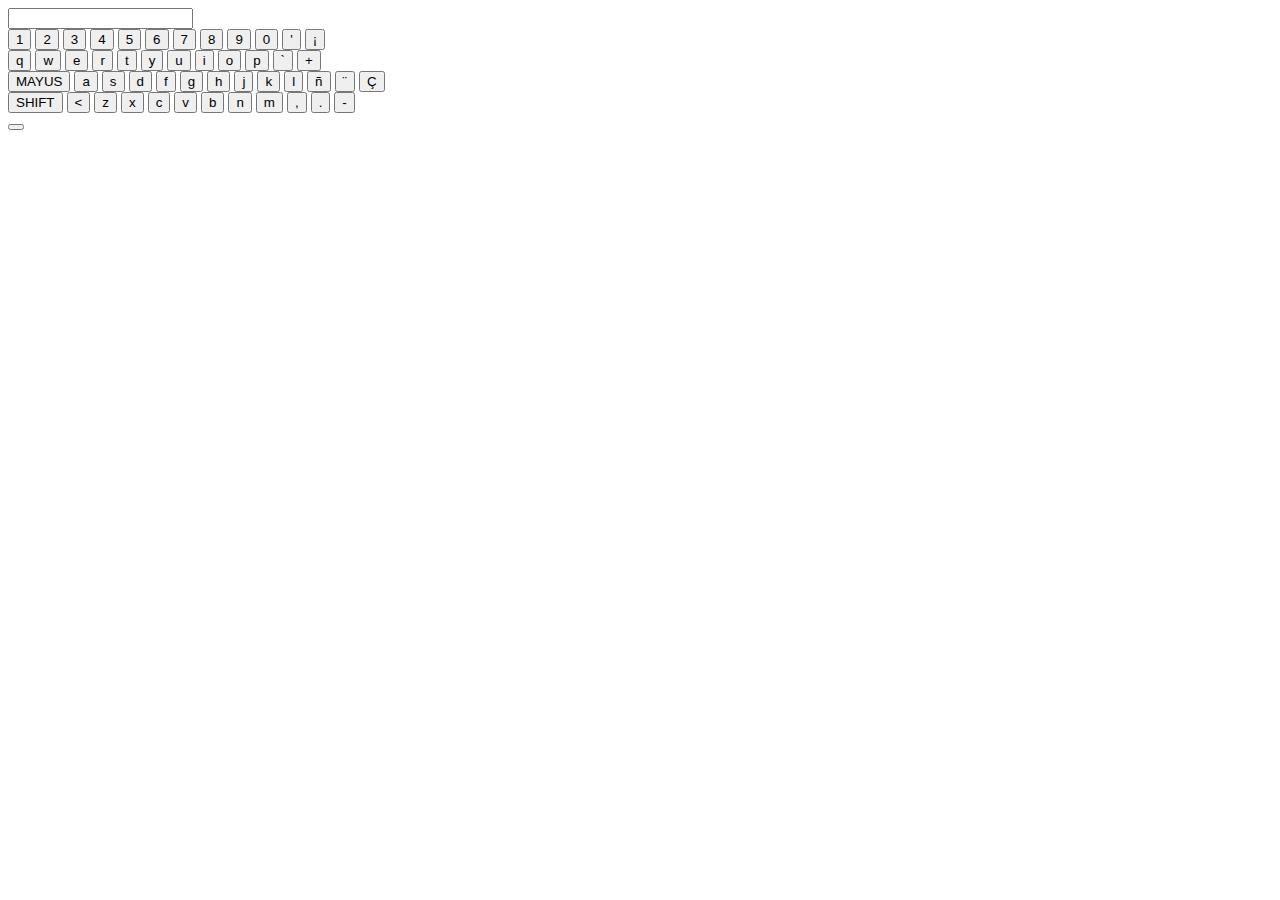
==== Teclado Virtual/index.html @ d51210b8 "primer guardado de los primeros 5 proyectos" ====
<!DOCTYPE html>
<html lang="en">
<head>
  <meta charset="UTF-8">
  <meta http-equiv="X-UA-Compatible" content="IE=edge">
  <meta name="viewport" content="width=device-width, initial-scale=1.0">
  <title>Teclado Virtual</title>
  <link rel="stylesheet" href="./styles.css">
</head>
<body>
  <div id="app">
    <input type="text" class="input">
    <div id="keyboard-container"></div>
  </div>

  <script src="./main.js"></script>
</body>
</html>
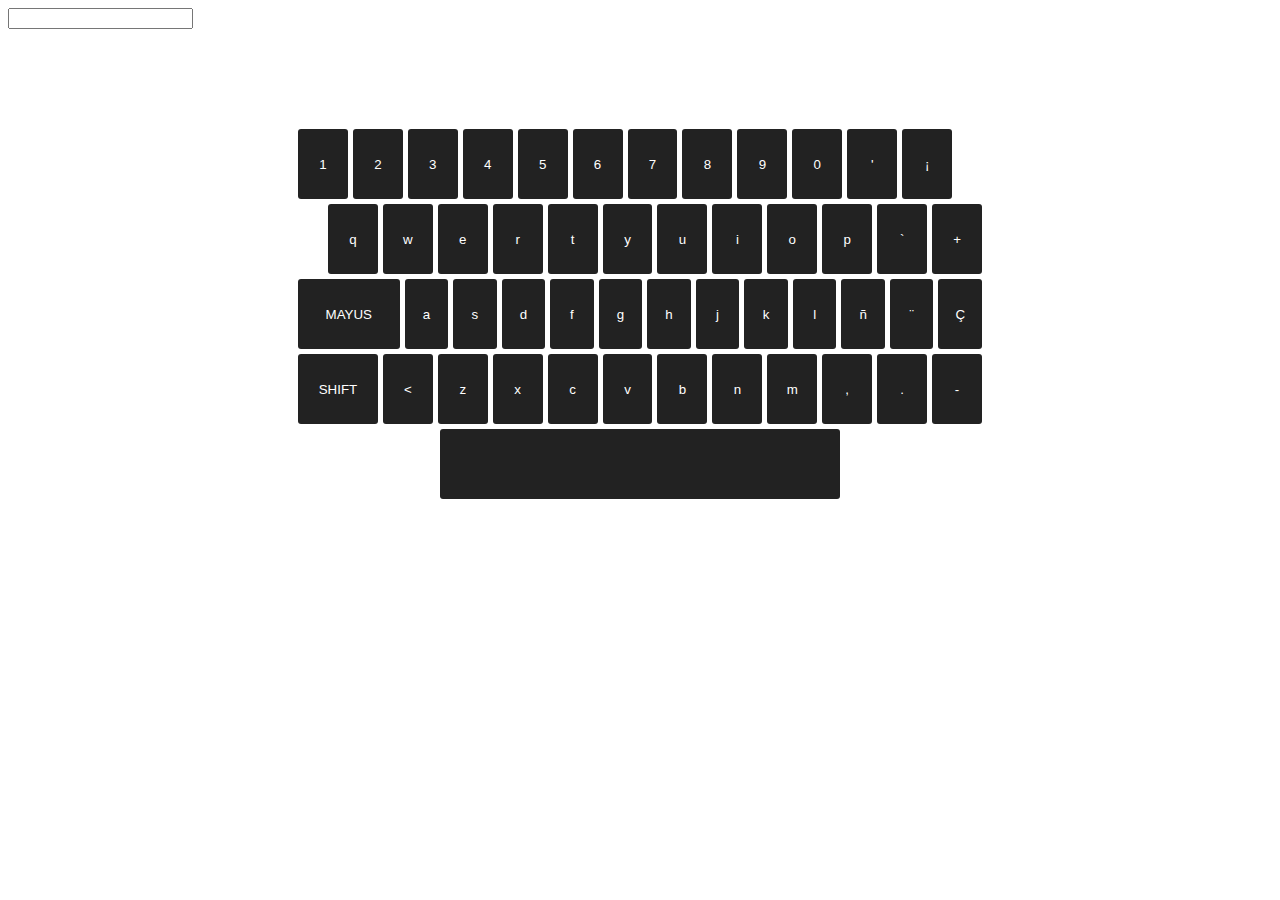
==== commit 30c62ede: "proyecto teclado virtual terminado" ====
--- a/Teclado Virtual/index.html
+++ b/Teclado Virtual/index.html
@@ -1,5 +1,6 @@
 <!DOCTYPE html>
 <html lang="en">
+
 <head>
   <meta charset="UTF-8">
   <meta http-equiv="X-UA-Compatible" content="IE=edge">
@@ -7,6 +8,7 @@
   <title>Teclado Virtual</title>
   <link rel="stylesheet" href="./styles.css">
 </head>
+
 <body>
   <div id="app">
     <input type="text" class="input">
@@ -15,4 +17,5 @@
 
   <script src="./main.js"></script>
 </body>
+
 </html>--- a/Teclado Virtual/styles.css
+++ b/Teclado Virtual/styles.css
@@ -0,0 +1,68 @@
+body{
+  font-family: Arial, Helvetica, sans-serif;
+}
+
+#keyboard-container{
+  display: flex;
+  flex-wrap: wrap;
+  width: 42.75rem;
+  gap: 5px;
+  margin: 100px auto;
+}
+
+.layer {
+  display: flex;
+  gap: 5px;
+  justify-content: center;
+  width: 100%;
+}
+
+.key {
+  background-color: #222;
+  color: white;
+  border: none;
+  border-radius: 3px;
+  display: flex;
+  align-items: center;
+  justify-content: center;
+  cursor: pointer;
+}
+
+.key-normal {
+  width: 3.125rem;
+  height: 4.375rem;
+} 
+
+.key-mayus{
+  width: 7.5rem;
+  height: 4.375rem;
+}
+
+.key-shift{
+  width: 5rem;
+  height: 4.375rem;
+}
+
+.key-space{
+  width: 25rem;
+  height: 4.375rem;
+}
+
+.key:hover {
+  background-color: #555;
+}
+
+.key-empty {
+  width: 1.5625rem;
+  height: 4.375rem;
+  background-color: transparent;
+  color: white;
+  border-radius: 3px;
+  display: flex;
+  align-items: center;
+  justify-content: center;
+}
+
+.activated {
+  outline: greenyellow solid 2px;
+}